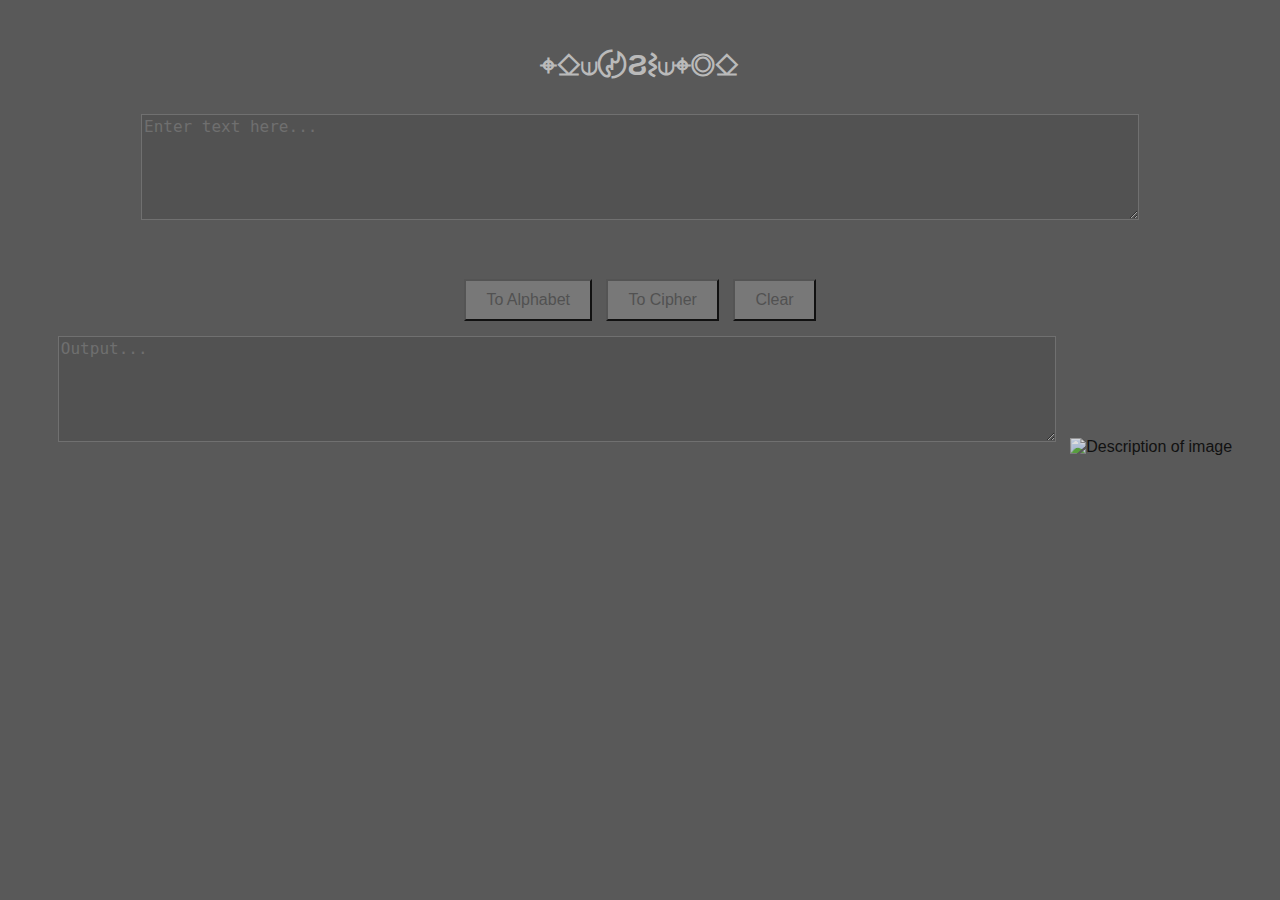
==== index.html @ 35ad5c37 "Update index.html" ====
<!DOCTYPE html>
<html lang="en">
<script src="script.js"></script>
<head>
    <meta charset="UTF-8">
    <meta name="viewport" content="width=device-width, initial-scale=1.0">
    <title>⌖⎐⟒〄Ϩ⌇⟒⌖◎⎐</title>
    <link rel="stylesheet" href="style.css">
</head>
<body>
    <h1>⌖⎐⟒〄Ϩ⌇⟒⌖◎⎐</h1>
    <textarea id="inputText" placeholder="Enter text here..."></textarea>
    <div id="keyboardPanel"></div>
    <button onclick="translateToAlphabet()">To Alphabet</button>
    <button onclick="translateToCipher()">To Cipher</button>
    <button onclick="clearFields()">Clear</button>
    <textarea id="outputText" readonly placeholder="Output..."></textarea>
    <img src="foxy.png" class="styled-image" alt="Description of image">
    <script src="script.js"></script>
</body>
</html>
---- style.css ----
body {
    font-family: Arial, sans-serif;
    text-align: center;
    margin: 0;
    padding: 20px;
    background-image: url('foxy.png'); /* Path to your background image */
    background-size: cover; /* Ensures the image covers the entire page */
    background-position: center center; /* Centers the image */
    background-repeat: no-repeat; /* Prevents the image from repeating */
    background-color: rgb(89, 89, 89); /* Fallback color if the image doesn't load */
    opacity: 0.8; /* Adjust the value between 0 (fully transparent) and 1 (fully opaque) */
}

.styled-image {
    width: 300px;
    height: auto; /* Maintains aspect ratio */
}

h1 {
    color: lightgrey;
    font-size: 30px;
}

textarea {
    width: 80%;
    height: 100px;
    margin: 10px;
    font-size: large;
    color: lightgray;
    background-color: rgb(81, 81, 81);
}

button {
    margin: 5px;
    padding: 10px 20px;
    font-size: 16px;
    color: rgb(80, 80, 80);
    background-color: gray
}

#keyboardPanel button {
    font-size: 16px;
    text-align: center;
    color: rgb(79, 79, 79);
    padding: 10px;
}

#keyboardPanel {
    margin: 20px auto;
    width: 300px; /* Adjust width for small keyboard */
    display: grid;
    grid-template-columns: repeat(6, 1fr); /* 7 buttons per row */
    gap: 5px;
}
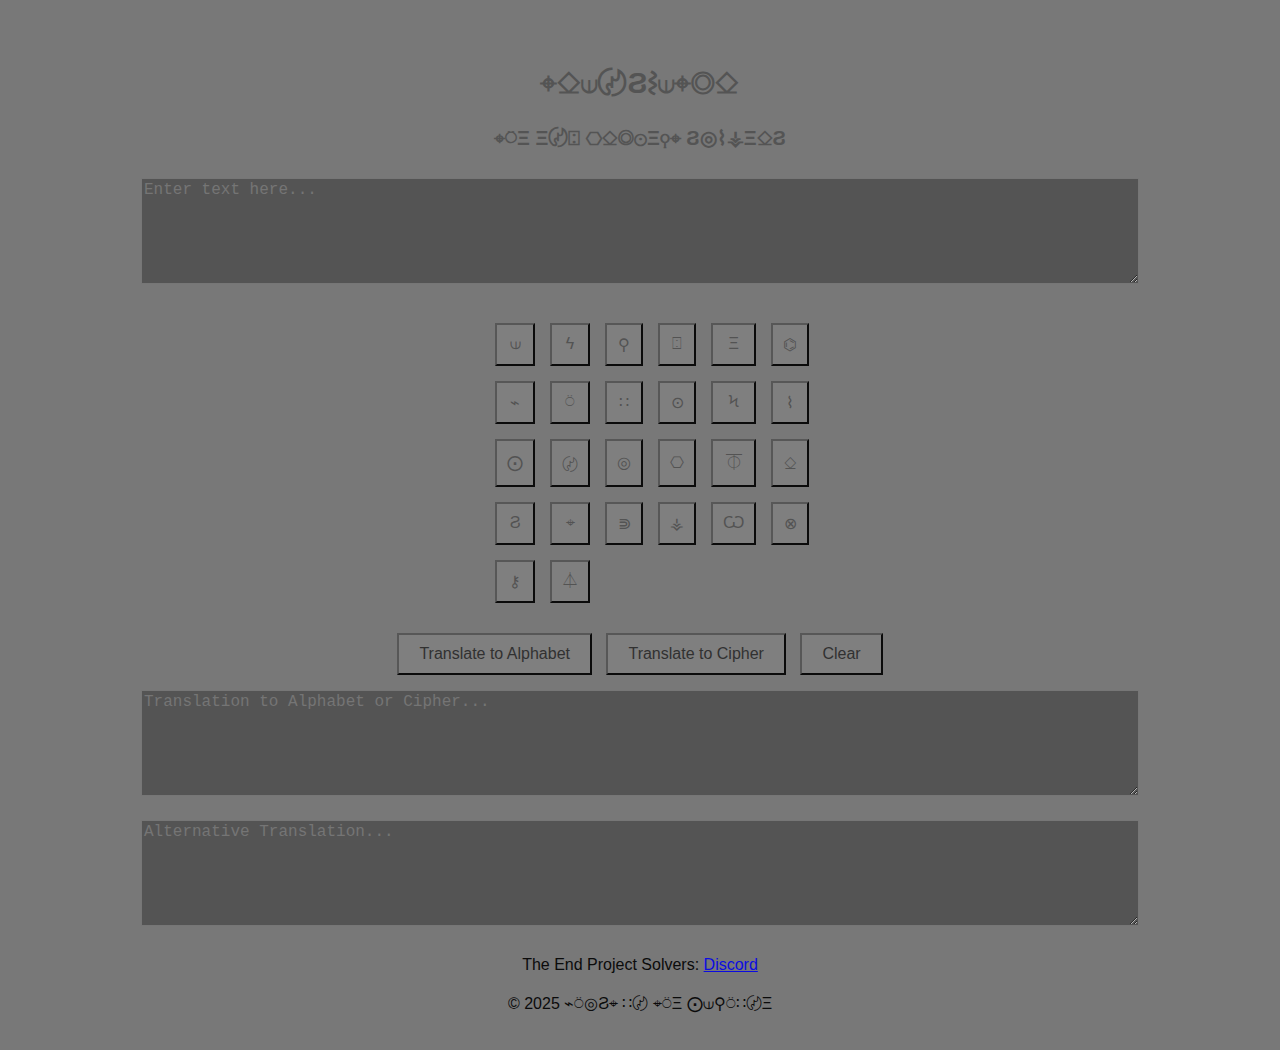
==== commit 80a2605b: "Update index.html" ====
--- a/index.html
+++ b/index.html
@@ -1,6 +1,7 @@
 <!DOCTYPE html>
 <html lang="en">
 <script src="script.js"></script>
+<img src="/foxy.png" class="styled-image" alt="Description of image">
 <head>
     <meta charset="UTF-8">
     <meta name="viewport" content="width=device-width, initial-scale=1.0">
@@ -9,13 +10,31 @@
 </head>
 <body>
     <h1>⌖⎐⟒〄Ϩ⌇⟒⌖◎⎐</h1>
+    <h2>⌖⍥Ξ Ξ〄⍠ ⎔⎐◎⊙Ξ⚲⌖ Ϩ◎⌇⚶Ξ⎐Ϩ</h2>
+    
+    <!-- Input field -->
     <textarea id="inputText" placeholder="Enter text here..."></textarea>
+    
+    <!-- Keyboard panel for cipher buttons -->
     <div id="keyboardPanel"></div>
-    <button onclick="translateToAlphabet()">To Alphabet</button>
-    <button onclick="translateToCipher()">To Cipher</button>
+    
+    <!-- Control buttons -->
+    <button onclick="translateToAlphabet()">Translate to Alphabet</button>
+    <button onclick="translateToCipher()">Translate to Cipher</button>
     <button onclick="clearFields()">Clear</button>
-    <textarea id="outputText" readonly placeholder="Output..."></textarea>
-    <img src="foxy.png" class="styled-image" alt="Description of image">
+    
+    <!-- Output fields -->
+    <textarea id="outputText" readonly placeholder="Translation to Alphabet or Cipher..."></textarea>
+    <textarea id="alternativeOutputText" readonly placeholder="Alternative Translation..."></textarea>
+
+    <!-- Footer Section -->
+    <footer>
+        <p>The End Project Solvers: <a href="https://discord.com/invite/eJGpsbpM86">Discord</a></p>
+        <p>&copy; 2025 ⌁⍥◎Ϩ⌖ ∷〄 ⌖⍥Ξ ⨀⟒⚲⍥∷〄Ξ</p>
+        <!--<p>Version 1.0 | Contact: <a href="mailto:zs6avz@proton.me">zs6avz@proton.me</a></p>-->
+    </footer>
+
+    <!-- Include the JavaScript file -->
     <script src="script.js"></script>
 </body>
 </html>
--- a/style.css
+++ b/style.css
@@ -7,18 +7,24 @@
     background-size: cover; /* Ensures the image covers the entire page */
     background-position: center center; /* Centers the image */
     background-repeat: no-repeat; /* Prevents the image from repeating */
-    background-color: rgb(89, 89, 89); /* Fallback color if the image doesn't load */
-    opacity: 0.8; /* Adjust the value between 0 (fully transparent) and 1 (fully opaque) */
+    background-color: rgb(120, 120, 120); /* Fallback color if the image doesn't load */
+    opacity: 0.9; /* Adjust the value between 0 (fully transparent) and 1 (fully opaque) */
 }
 
 .styled-image {
     width: 300px;
     height: auto; /* Maintains aspect ratio */
+    visibility: hidden;
 }
 
 h1 {
-    color: lightgrey;
+    color: rgb(81, 81, 81);
     font-size: 30px;
+}
+
+h2 {
+    color: rgb(81, 81, 81);
+    font-size: 20px;
 }
 
 textarea {
@@ -34,7 +40,7 @@
     margin: 5px;
     padding: 10px 20px;
     font-size: 16px;
-    color: rgb(80, 80, 80);
+    color: rgb(42, 42, 42);
     background-color: gray
 }
 
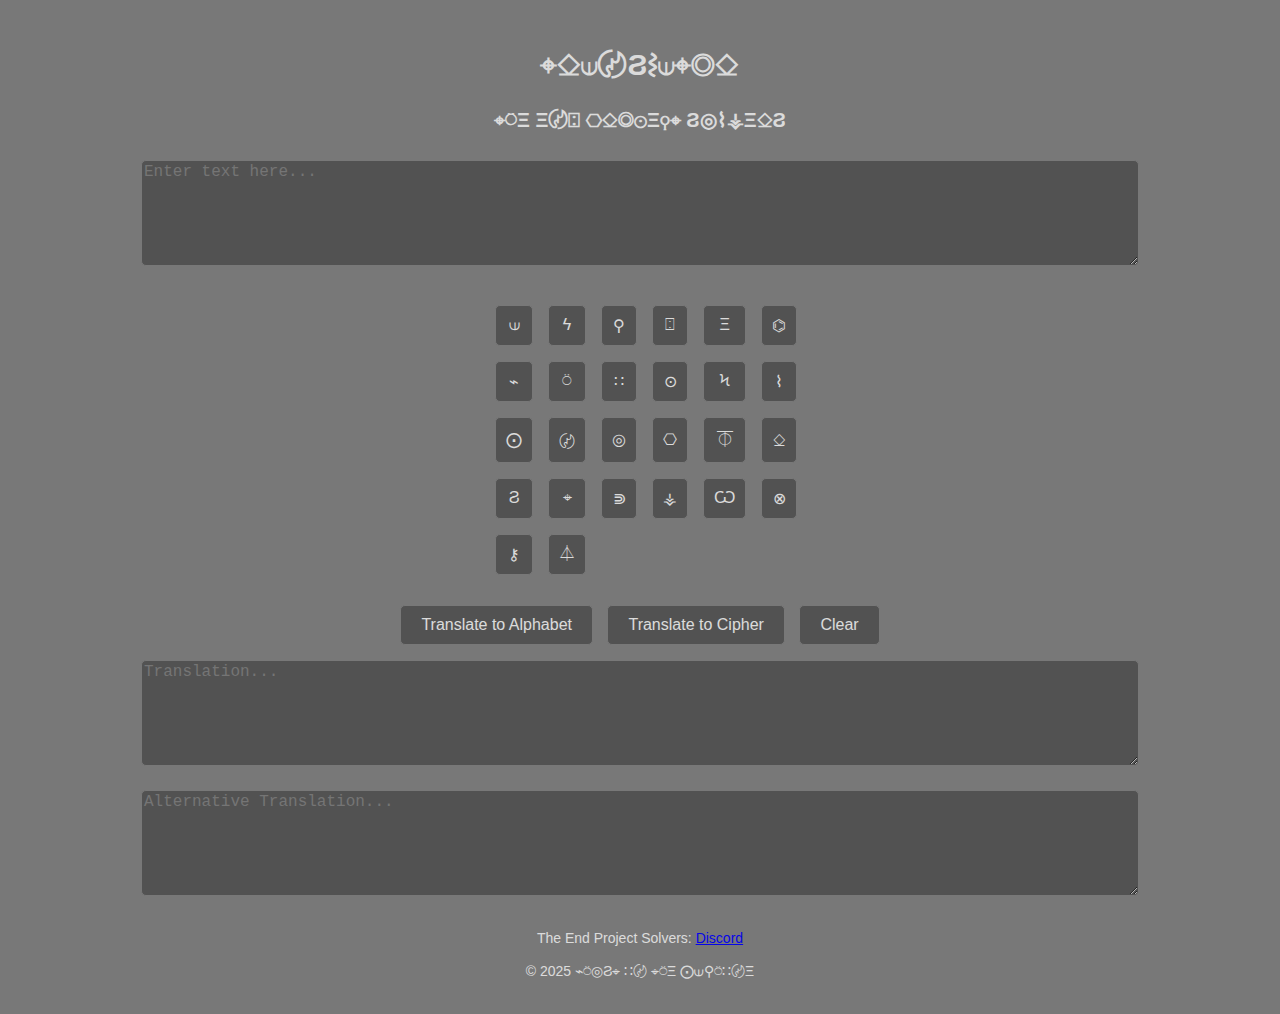
==== commit 378c3d48: "Update index.html" ====
--- a/index.html
+++ b/index.html
@@ -24,7 +24,7 @@
     <button onclick="clearFields()">Clear</button>
     
     <!-- Output fields -->
-    <textarea id="outputText" readonly placeholder="Translation to Alphabet or Cipher..."></textarea>
+    <textarea id="outputText" readonly placeholder="Translation..."></textarea>
     <textarea id="alternativeOutputText" readonly placeholder="Alternative Translation..."></textarea>
 
     <!-- Footer Section -->
--- a/style.css
+++ b/style.css
@@ -3,27 +3,29 @@
     text-align: center;
     margin: 0;
     padding: 20px;
-    background-image: url('foxy.png'); /* Path to your background image */
+    background-image: url(foxy.png); /* Path to your background image */
     background-size: cover; /* Ensures the image covers the entire page */
     background-position: center center; /* Centers the image */
     background-repeat: no-repeat; /* Prevents the image from repeating */
     background-color: rgb(120, 120, 120); /* Fallback color if the image doesn't load */
-    opacity: 0.9; /* Adjust the value between 0 (fully transparent) and 1 (fully opaque) */
+    opacity: 0.95; /* Slightly increased for better readability */
 }
 
 .styled-image {
     width: 300px;
     height: auto; /* Maintains aspect ratio */
     visibility: hidden;
+    position: absolute; /* Positions the image */
+    z-index: -1; /* Sends it behind everything else */
 }
 
 h1 {
-    color: rgb(81, 81, 81);
+    color: rgb(225, 225, 225);
     font-size: 30px;
 }
 
 h2 {
-    color: rgb(81, 81, 81);
+    color: rgb(225, 225, 225);
     font-size: 20px;
 }
 
@@ -32,29 +34,57 @@
     height: 100px;
     margin: 10px;
     font-size: large;
-    color: lightgray;
+    color: rgb(225, 225, 225);
     background-color: rgb(81, 81, 81);
+    border: 1px solid rgb(120, 120, 120); /* Added border for better visibility */
+    border-radius: 5px; /* Smooth edges */
 }
 
 button {
     margin: 5px;
     padding: 10px 20px;
     font-size: 16px;
-    color: rgb(42, 42, 42);
-    background-color: gray
+    color: rgb(225, 225, 225);
+    background-color: rgb(81, 81, 81);
+    border: 1px solid rgb(120, 120, 120); /* Added border for better button definition */
+    border-radius: 5px; /* Smooth edges */
+    cursor: pointer; /* Changes cursor to pointer */
+}
+
+button:hover {
+    background-color: rgb(100, 100, 100); /* Slight color change on hover */
 }
 
 #keyboardPanel button {
     font-size: 16px;
     text-align: center;
-    color: rgb(79, 79, 79);
+    color: rgb(225, 225, 225);
     padding: 10px;
+    background-color: rgb(81, 81, 81);
+    border: 1px solid rgb(120, 120, 120); /* Matches main buttons */
+    border-radius: 5px; /* Smooth edges */
+    cursor: pointer;
+}
+
+#keyboardPanel button:hover {
+    background-color: rgb(100, 100, 100); /* Color change on hover for keyboard buttons */
 }
 
 #keyboardPanel {
     margin: 20px auto;
     width: 300px; /* Adjust width for small keyboard */
     display: grid;
-    grid-template-columns: repeat(6, 1fr); /* 7 buttons per row */
+    grid-template-columns: repeat(6, 1fr); /* 6 buttons per row */
     gap: 5px;
 }
+
+textarea#alternativeOutputText {
+    border: 1px solid rgb(120, 120, 120); /* Slightly darker border for differentiation */
+    background-color: rgb(81, 81, 81); /* Slightly darker background for distinction */
+}
+
+footer {
+    margin-top: 20px;
+    color: rgb(225, 225, 225);
+    font-size: 14px;
+}
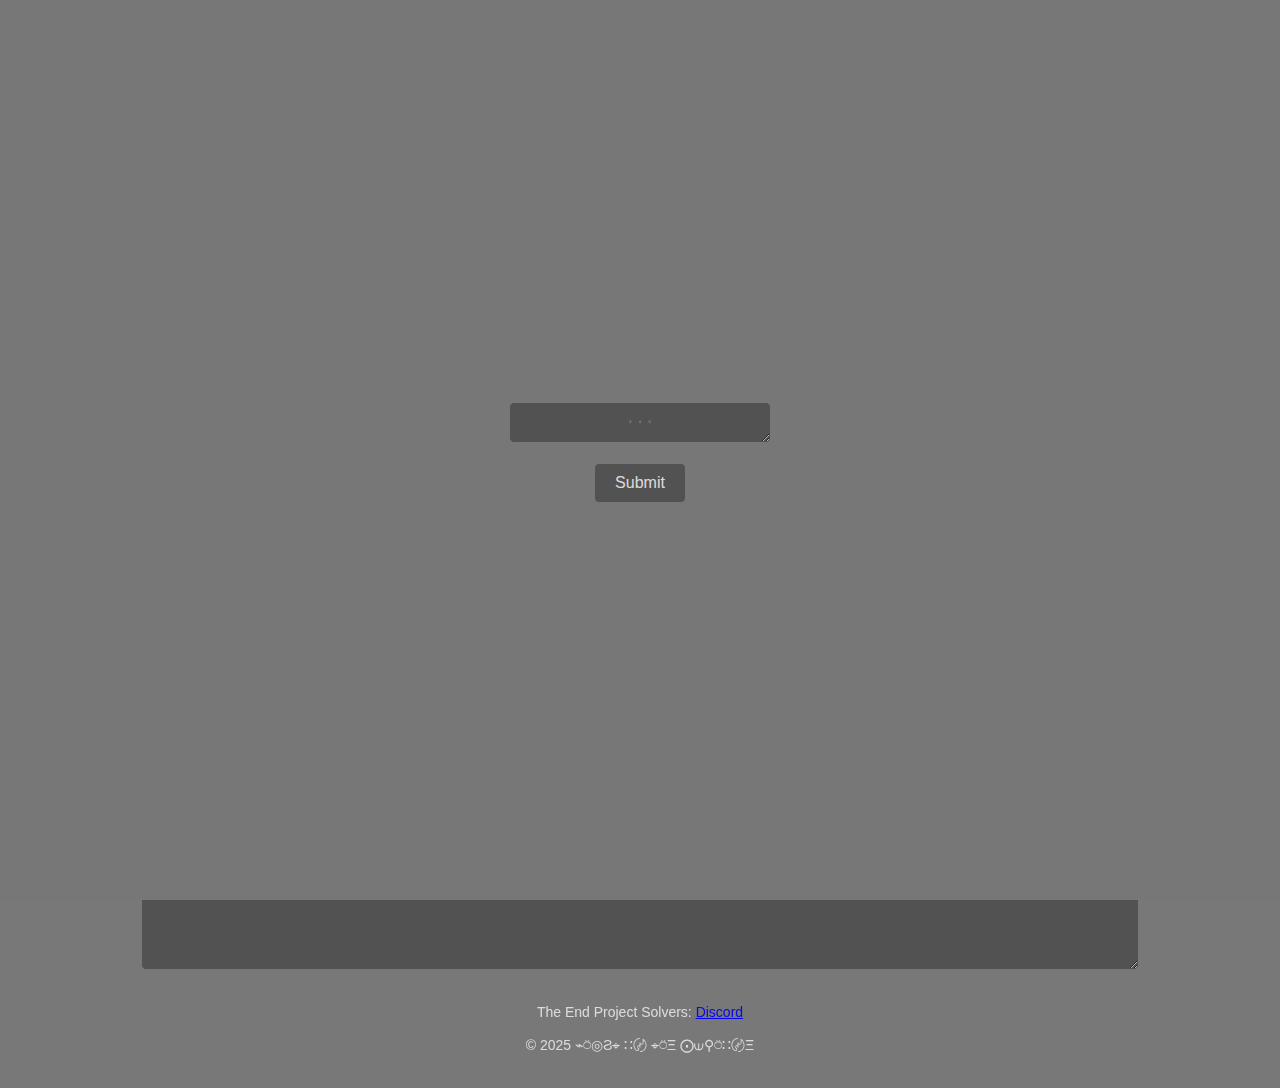
==== commit 8c4f7a5a: "Update index.html" ====
--- a/index.html
+++ b/index.html
@@ -1,17 +1,55 @@
 <!DOCTYPE html>
 <html lang="en">
-<script src="script.js"></script>
-<img src="/foxy.png" class="styled-image" alt="Description of image">
 <head>
     <meta charset="UTF-8">
     <meta name="viewport" content="width=device-width, initial-scale=1.0">
     <title>⌖⎐⟒〄Ϩ⌇⟒⌖◎⎐</title>
     <link rel="stylesheet" href="style.css">
+
+    <!-- Favicon Links -->
+    <link rel="apple-touch-icon" sizes="180x180" href="/apple-touch-icon.png">
+    <link rel="icon" type="image/png" sizes="32x32.png">
+    <link rel="icon" type="image/png" sizes="16x16.png">
+    <link rel="manifest" href="/site.webmanifest">
+
+    <script src="script.js" defer></script>
 </head>
 <body>
+    <!-- Fox Screen-->
+<div id="foxScreen"
+style="position: fixed; top: 0; left: 0; width: 100%; height: 100%;
+    display: flex; flex-direction: column; justify-content: center; align-items: center;
+    background-size: cover; background-position: center; background-repeat: no-repeat;
+    background-color: rgb(120, 120, 120); z-index: 10; opacity: 1; transition: z-index 0.3s, opacity 0.3s;">
+<img src="/foxy.png" class="center-image" alt=""
+    style="width: 150px; height: auto;">
+    <textarea id="foxInput" placeholder="..." class="fox-box"
+    style="width: 20%; height: 30px; font-size: large; color: rgb(225, 225, 225);
+        background-color: rgb(81, 81, 81); border: 1px solid rgb(120, 120, 120);
+        border-radius: 5px; text-align: center; padding-top: 7px;">
+</textarea>
+<button id="submitFox" onclick="checkFox()"
+        style="margin-top: 10px; padding: 10px 20px; font-size: 16px; color: rgb(225, 225, 225);
+            background-color: rgb(81, 81, 81); border: 1px solid rgb(120, 120, 120);
+            border-radius: 5px; cursor: pointer;">
+    Submit
+</button>
+</div>
+
+    <!-- Main Content -->
     <h1>⌖⎐⟒〄Ϩ⌇⟒⌖◎⎐</h1>
     <h2>⌖⍥Ξ Ξ〄⍠ ⎔⎐◎⊙Ξ⚲⌖ Ϩ◎⌇⚶Ξ⎐Ϩ</h2>
     
+    <!-- Menu Button -->
+    <div class="dropdown">
+        <button class="dropbtn">⨀Ξ〄⋑</button>
+        <div class="dropdown-content">
+            <a href="#">About</a>
+            <a href="#">Decrypt</a>
+            <a href="#">Cryptology</a>
+        </div>
+        </div>
+
     <!-- Input field -->
     <textarea id="inputText" placeholder="Enter text here..."></textarea>
     
@@ -31,11 +69,7 @@
     <footer>
         <p>The End Project Solvers: <a href="https://discord.com/invite/eJGpsbpM86">Discord</a></p>
         <p>&copy; 2025 ⌁⍥◎Ϩ⌖ ∷〄 ⌖⍥Ξ ⨀⟒⚲⍥∷〄Ξ</p>
-        <!--<p>Version 1.0 | Contact: <a href="mailto:zs6avz@proton.me">zs6avz@proton.me</a></p>-->
     </footer>
-
-    <!-- Include the JavaScript file -->
-    <script src="script.js"></script>
 </body>
 </html>
 
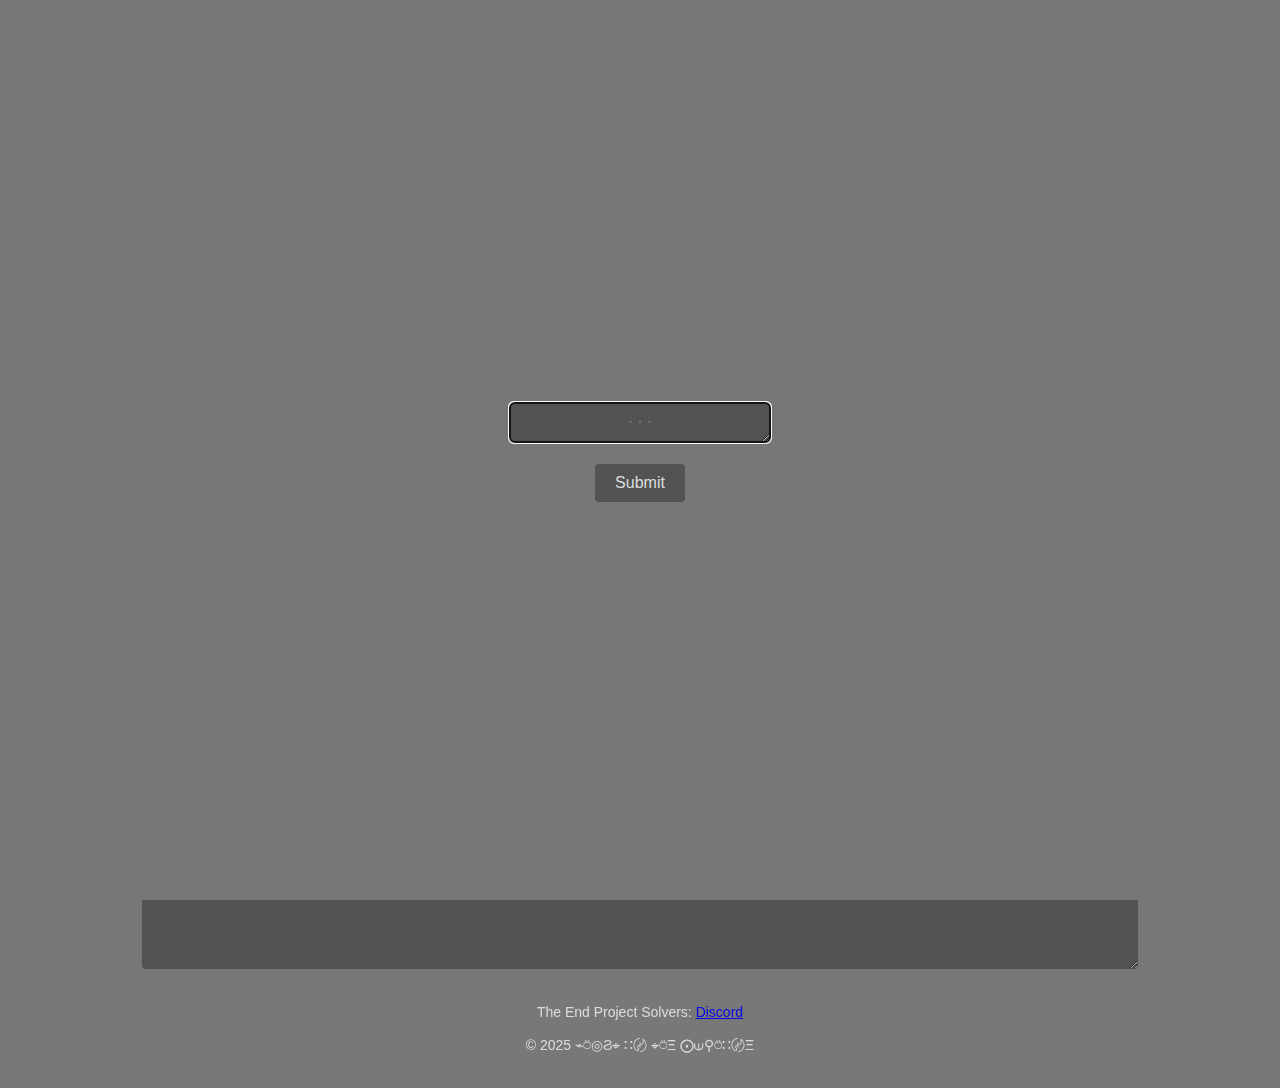
==== commit b2355192: "Update index.html" ====
--- a/index.html
+++ b/index.html
@@ -14,8 +14,8 @@
 
     <script src="script.js" defer></script>
 </head>
-<body>
-    <!-- Fox Screen-->
+<body class="home-page">
+    <!-- Foxy Input Screen -->
 <div id="foxScreen"
 style="position: fixed; top: 0; left: 0; width: 100%; height: 100%;
     display: flex; flex-direction: column; justify-content: center; align-items: center;
@@ -44,11 +44,11 @@
     <div class="dropdown">
         <button class="dropbtn">⨀Ξ〄⋑</button>
         <div class="dropdown-content">
-            <a href="#">About</a>
-            <a href="#">Decrypt</a>
-            <a href="#">Cryptology</a>
+            <a href="about.html">About</a>
+            <a href="decrypt.html">Decrypt/Encrypt</a>
+            <a href="cryptology.html">Cryptography</a>
         </div>
-        </div>
+    </div>
 
     <!-- Input field -->
     <textarea id="inputText" placeholder="Enter text here..."></textarea>
@@ -69,7 +69,9 @@
     <footer>
         <p>The End Project Solvers: <a href="https://discord.com/invite/eJGpsbpM86">Discord</a></p>
         <p>&copy; 2025 ⌁⍥◎Ϩ⌖ ∷〄 ⌖⍥Ξ ⨀⟒⚲⍥∷〄Ξ</p>
+        <!--<p>Version 1.0 | Contact: <a href="mailto:zs6avz@proton.me">zs6avz@proton.me</a></p>-->
     </footer>
 </body>
 </html>
 
+
